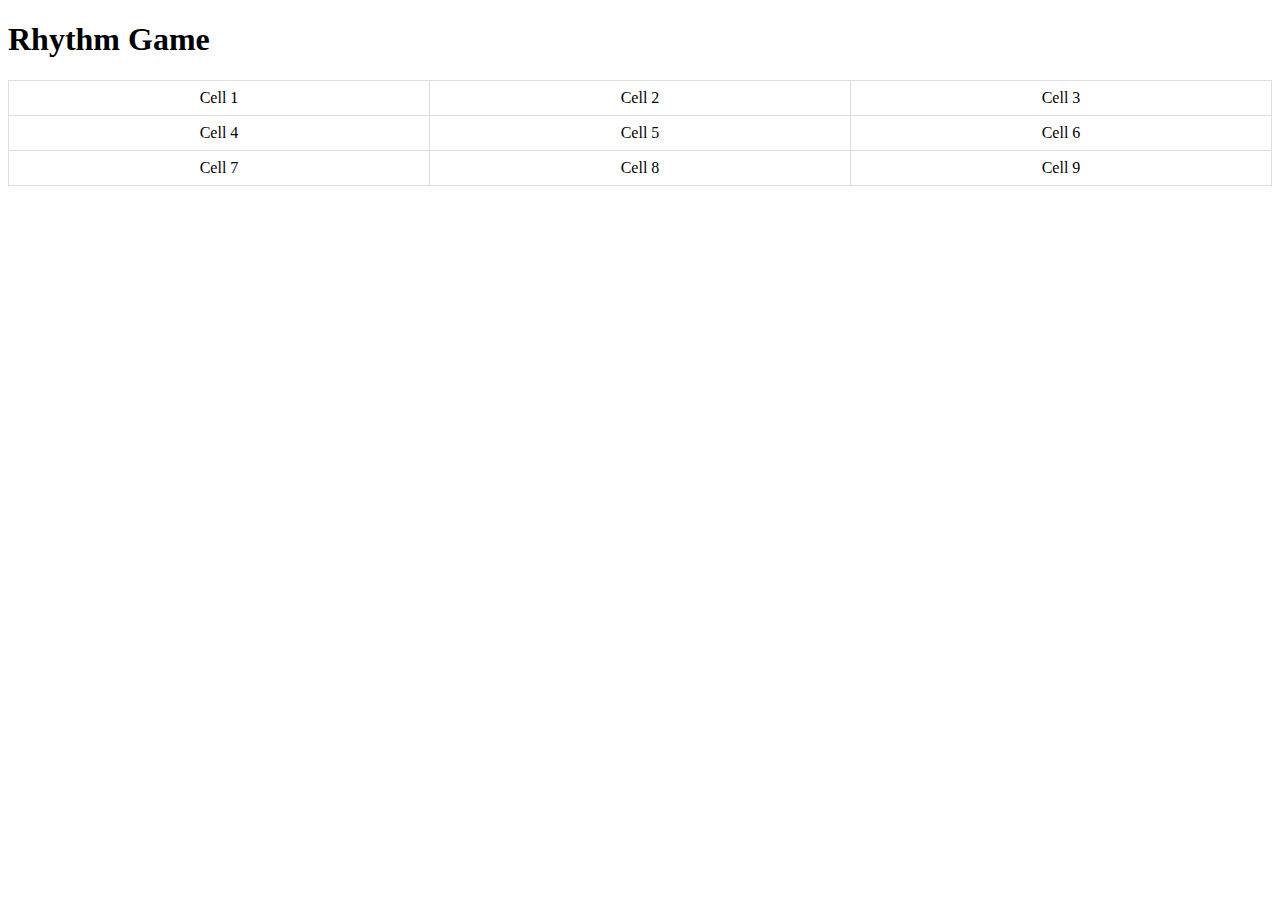
==== rythmGame.html @ d0e78c07 "first commit" ====
<!DOCTYPE html>
<html>
<head>
    <meta charset="UTF-8" />
    <title>home sweet home</title>
    <link rel="stylesheet" type="text/css" href="style.css">
</head>
<body>
    <h1>Rhythm Game</h1>
    <table border="1" cellpadding="5" cellspacing="0">
        <tr>
            <td>Cell 1</td>
            <td>Cell 2</td>
            <td>Cell 3</td>
        </tr>
        <tr>
            <td>Cell 4</td>
            <td>Cell 5</td>
            <td>Cell 6</td>
        </tr>
        <tr>
            <td>Cell 7</td>
            <td>Cell 8</td>
            <td>Cell 9</td>
        </tr>
    </table>
</body>
</html>
---- style.css ----
table {
    width: 100%;
    border-collapse: collapse;
    margin-bottom: 20px;
}

th, td {
    padding: 8px;
    text-align: center;
    border: 1px solid #ddd;
}

th {
    background-color: #f2f2f2;
    font-weight: bold;
}
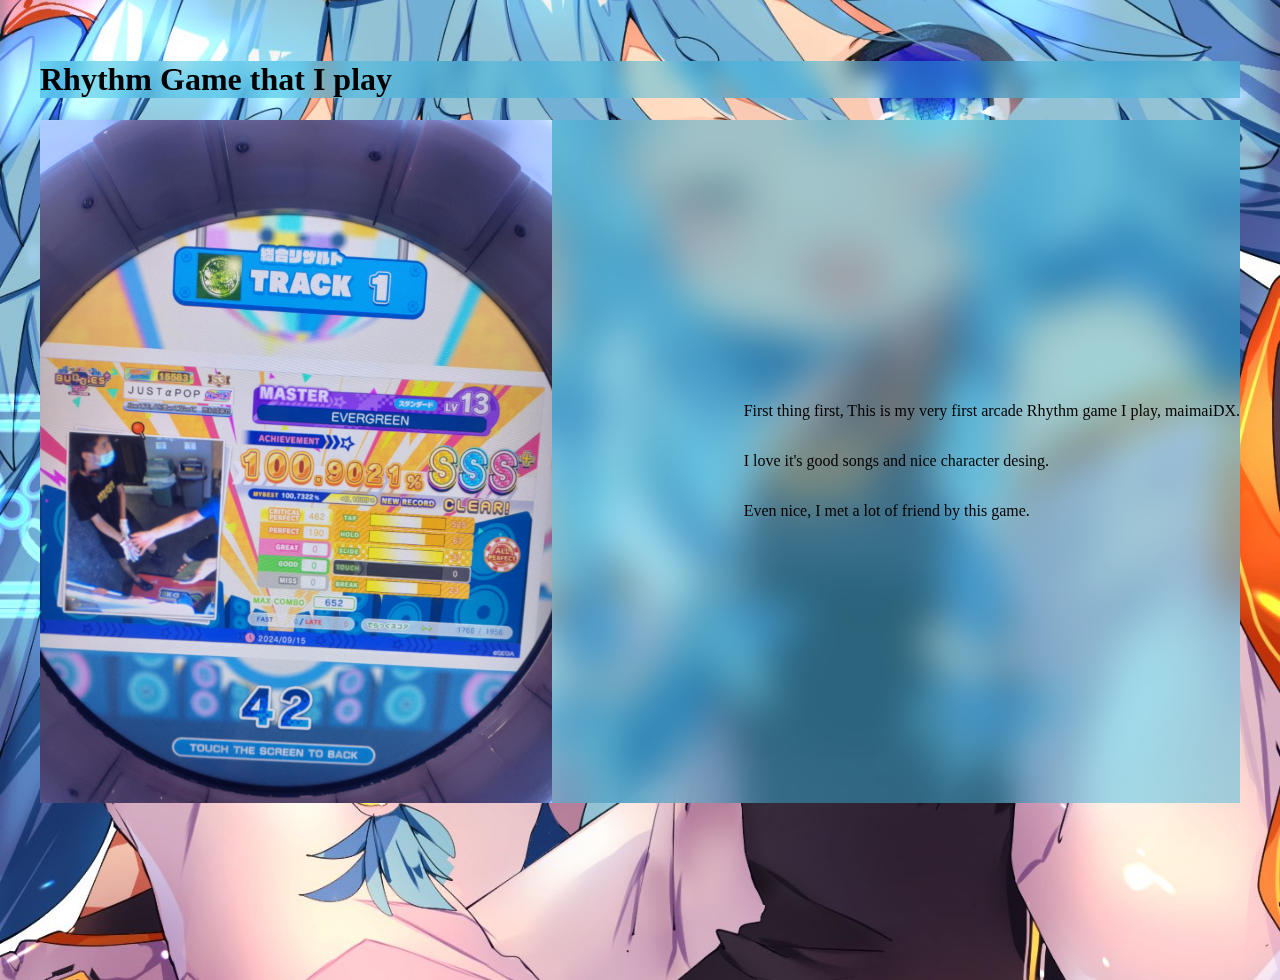
==== commit bd12bcc4: "rework at rythmGame.html: add a nice short artical about maimaiDX" ====
--- a/rythmGame.html
+++ b/rythmGame.html
@@ -6,23 +6,16 @@
     <link rel="stylesheet" type="text/css" href="style.css">
 </head>
 <body>
-    <h1>Rhythm Game</h1>
-    <table border="1" cellpadding="5" cellspacing="0">
-        <tr>
-            <td>Cell 1</td>
-            <td>Cell 2</td>
-            <td>Cell 3</td>
-        </tr>
-        <tr>
-            <td>Cell 4</td>
-            <td>Cell 5</td>
-            <td>Cell 6</td>
-        </tr>
-        <tr>
-            <td>Cell 7</td>
-            <td>Cell 8</td>
-            <td>Cell 9</td>
-        </tr>
-    </table>
+    <h1>Rhythm Game that I play</h1>
+    <section class="maimai">
+        <div class="evergreen">
+            <img class="evergreen-pic" src="./DSC_0580.JPG" alt="a image show an AP">
+            <div class="text">
+                <p>First thing first, This is my very first arcade Rhythm game I play, maimaiDX.</p>
+                <p>I love it's good songs and nice character desing.</p>
+                <p>Even nice, I met a lot of friend by this game.</p>
+            </div>
+        </div>
+    </section>
 </body>
 </html>--- a/style.css
+++ b/style.css
@@ -1,16 +1,55 @@
-table {
-    width: 100%;
-    border-collapse: collapse;
-    margin-bottom: 20px;
+body {
+    background-image: url('./GVQNjy1boAA124Z.jpg');
+    background-size: cover;
+    background-position: center;
+    height: 100vh;
+    margin: 0;
+    justify-content: center;
+    align-items: center;
+    padding: 2.5em;
 }
 
-th, td {
-    padding: 8px;
-    text-align: center;
-    border: 1px solid #ddd;
+h1 {
+    background-color: #35b7df75;
+    backdrop-filter: blur(10px);
 }
 
-th {
-    background-color: #f2f2f2;
-    font-weight: bold;
+section.main {
+    background-color: #35b7df75;
+    backdrop-filter: blur(20px);
+}
+
+footer {
+    background-color: rgba(240, 248, 255, 0.671);
+    backdrop-filter: blur(10px);
+}
+/*note: fk that ai, use section to add backgrond in every p tag
+try see other guys work*/
+
+img.evergreen-pic {
+    width: 40vw;
+    max-width: 80%;
+    max-height: auto;
+}
+
+.evergreen {
+    display: flex;
+    justify-content: space-between;
+    align-items: center;
+    gap: 0.5rem;
+}
+
+.evergreen p {
+    width: 100%;
+}
+
+section.maimai {
+    background-color: #35b7df75;
+    backdrop-filter: blur(20px);
+}
+
+div.text{
+    display: flex;
+    flex-direction: column;
+    align-items: center;
 }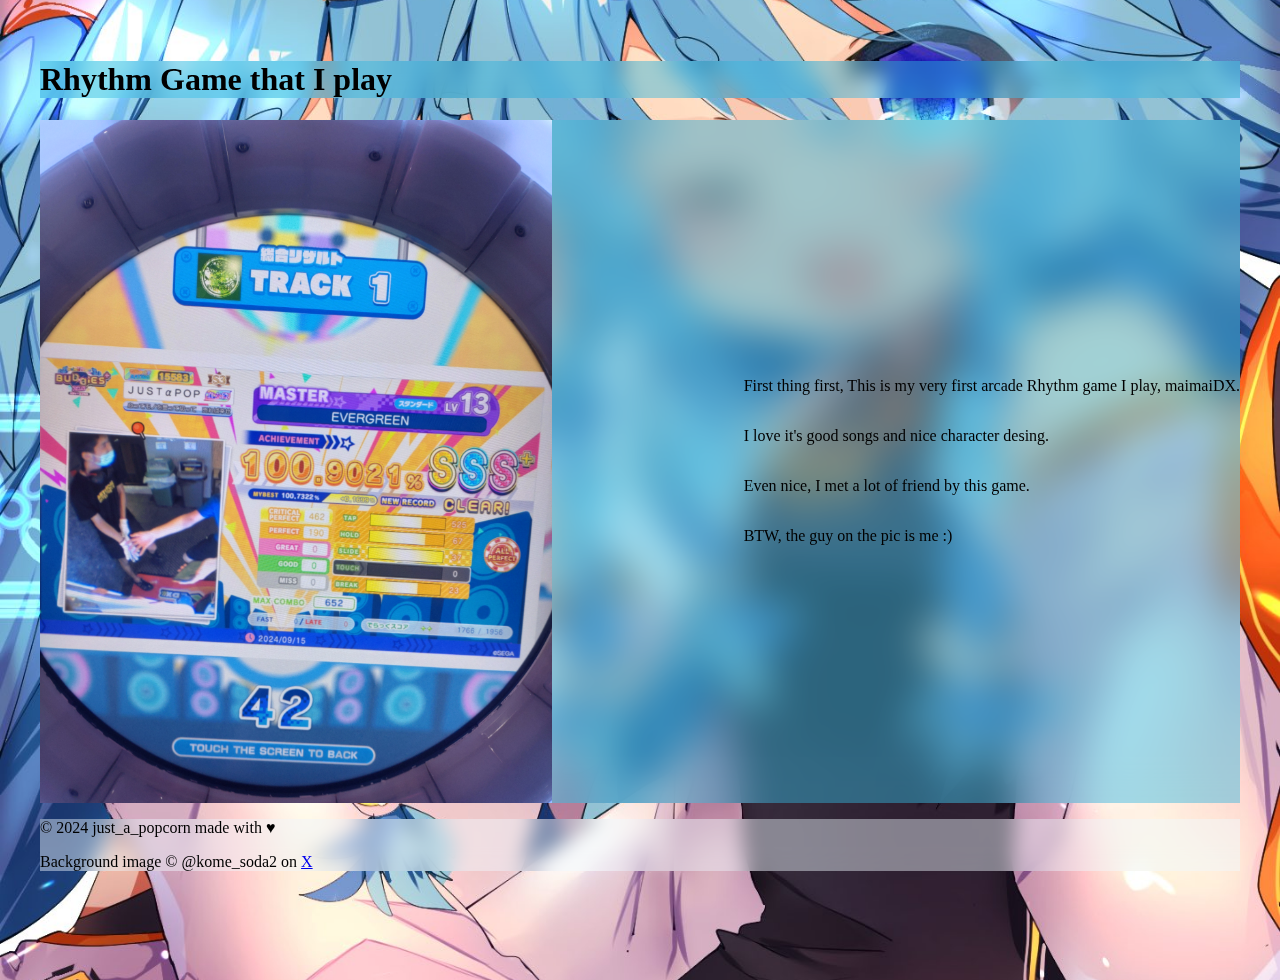
==== commit 47fec0db: "nvm, more useless code" ====
--- a/rythmGame.html
+++ b/rythmGame.html
@@ -14,8 +14,13 @@
                 <p>First thing first, This is my very first arcade Rhythm game I play, maimaiDX.</p>
                 <p>I love it's good songs and nice character desing.</p>
                 <p>Even nice, I met a lot of friend by this game.</p>
+                <p>BTW, the guy on the pic is me :)</p>
             </div>
         </div>
     </section>
+    <footer class="site-footer">
+        <p>© 2024 just_a_popcorn made with &#9829;</p>
+        <p>Background image © @kome_soda2 on <a href="https://x.com/kome_soda2">X</a></p>
+    </footer>
 </body>
 </html>--- a/style.css
+++ b/style.css
@@ -14,13 +14,13 @@
     backdrop-filter: blur(10px);
 }
 
-section.main {
+section {
     background-color: #35b7df75;
     backdrop-filter: blur(20px);
 }
 
 footer {
-    background-color: rgba(240, 248, 255, 0.671);
+    background-color: rgba(240, 248, 255, 0.448);
     backdrop-filter: blur(10px);
 }
 /*note: fk that ai, use section to add backgrond in every p tag
@@ -43,12 +43,7 @@
     width: 100%;
 }
 
-section.maimai {
-    background-color: #35b7df75;
-    backdrop-filter: blur(20px);
-}
-
-div.text{
+div.text {
     display: flex;
     flex-direction: column;
     align-items: center;
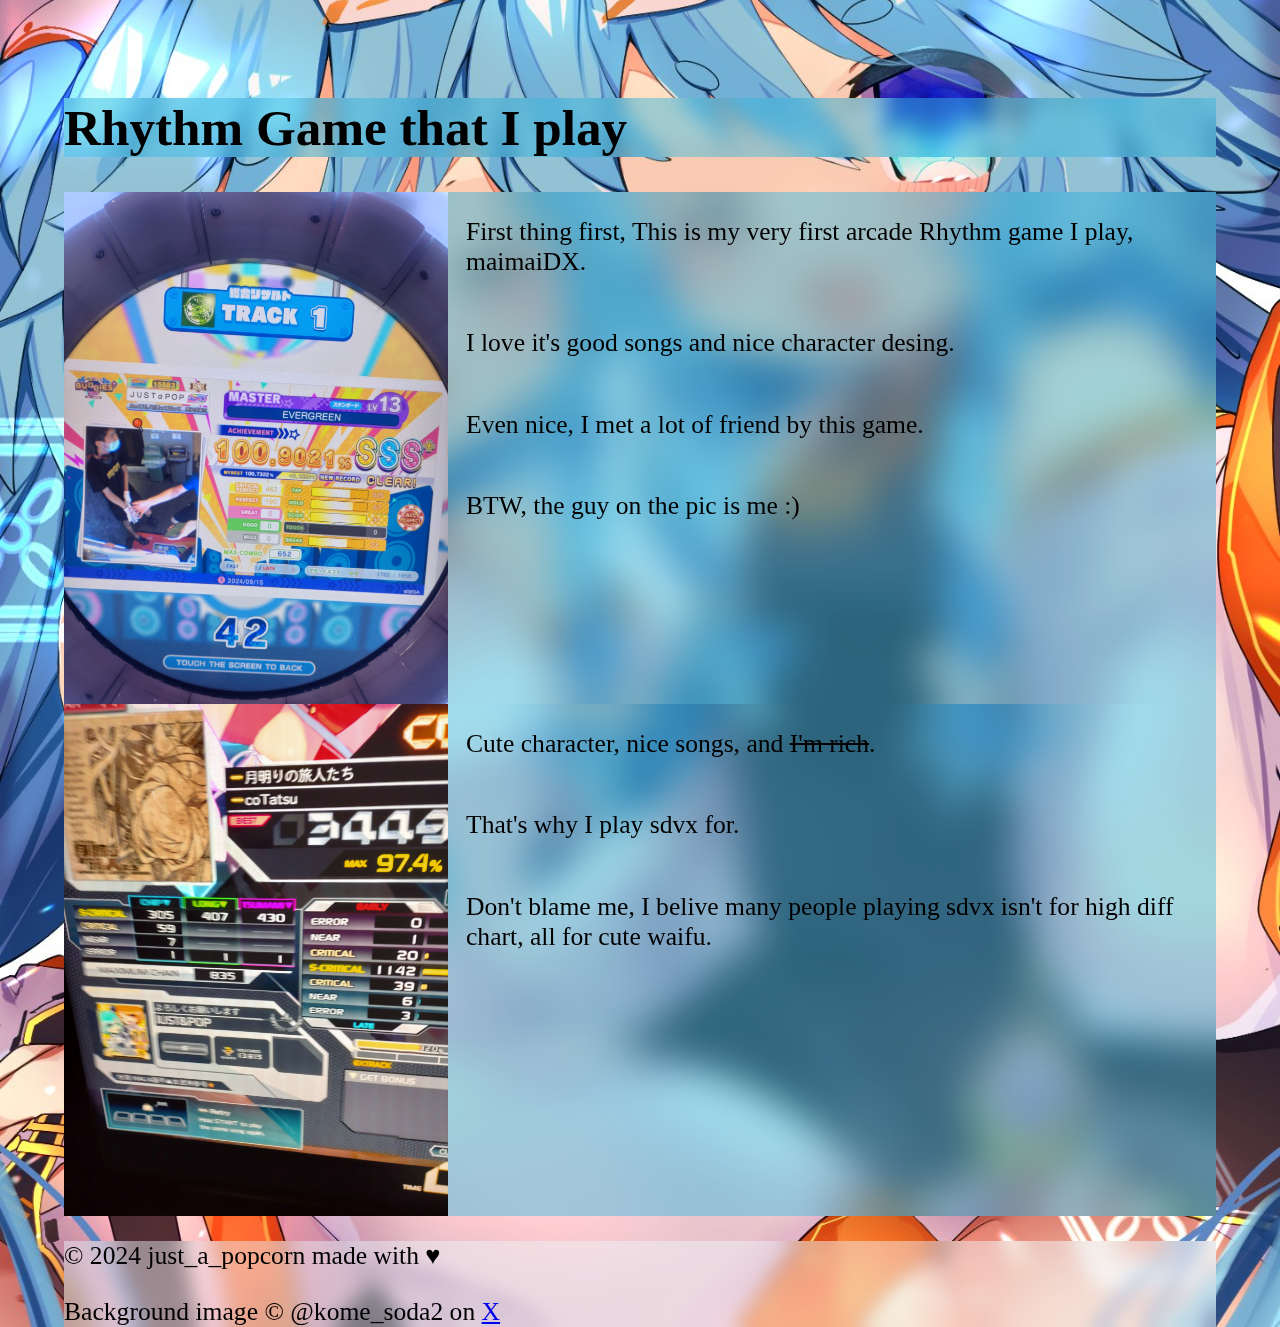
==== commit 09125de7: "new: add sdvx sec. and review the css file" ====
--- a/rythmGame.html
+++ b/rythmGame.html
@@ -8,13 +8,23 @@
 <body>
     <h1>Rhythm Game that I play</h1>
     <section class="maimai">
-        <div class="evergreen">
-            <img class="evergreen-pic" src="./DSC_0580.JPG" alt="a image show an AP">
+        <div class="flex-container">
+            <img class="evergreen-pic" src="./DSC_0580.JPG" alt="a image show an mai mai AP">
             <div class="text">
                 <p>First thing first, This is my very first arcade Rhythm game I play, maimaiDX.</p>
                 <p>I love it's good songs and nice character desing.</p>
                 <p>Even nice, I met a lot of friend by this game.</p>
                 <p>BTW, the guy on the pic is me :)</p>
+            </div>
+        </div>
+    </section>
+    <section class="sdvx">
+        <div class="flex-container">
+            <img src="./DSC_0683.JPG" alt="a image show an sound voltex uc">
+            <div class="text">
+                <p>Cute character, nice songs, and <del>I'm rich</del>.</p>
+                <p>That's why I play sdvx for.</p>
+                <p>Don't blame me, I belive many people playing sdvx isn't for high diff chart, all for cute waifu.</p>
             </div>
         </div>
     </section>
--- a/style.css
+++ b/style.css
@@ -7,6 +7,7 @@
     justify-content: center;
     align-items: center;
     padding: 2.5em;
+    font-size: 1.6em;
 }
 
 h1 {
@@ -26,25 +27,23 @@
 /*note: fk that ai, use section to add backgrond in every p tag
 try see other guys work*/
 
-img.evergreen-pic {
-    width: 40vw;
+img {
+    width: 30vw;
     max-width: 80%;
-    max-height: auto;
+    object-fit: contain;
 }
 
-.evergreen {
+.flex-container {
     display: flex;
-    justify-content: space-between;
-    align-items: center;
-    gap: 0.5rem;
-}
-
-.evergreen p {
-    width: 100%;
+    justify-content: center;
+    align-items: stretch;
+    gap: 2vh;
+    width: auto;
+    text-align: left;
 }
 
 div.text {
     display: flex;
     flex-direction: column;
-    align-items: center;
+    align-items: left;
 }